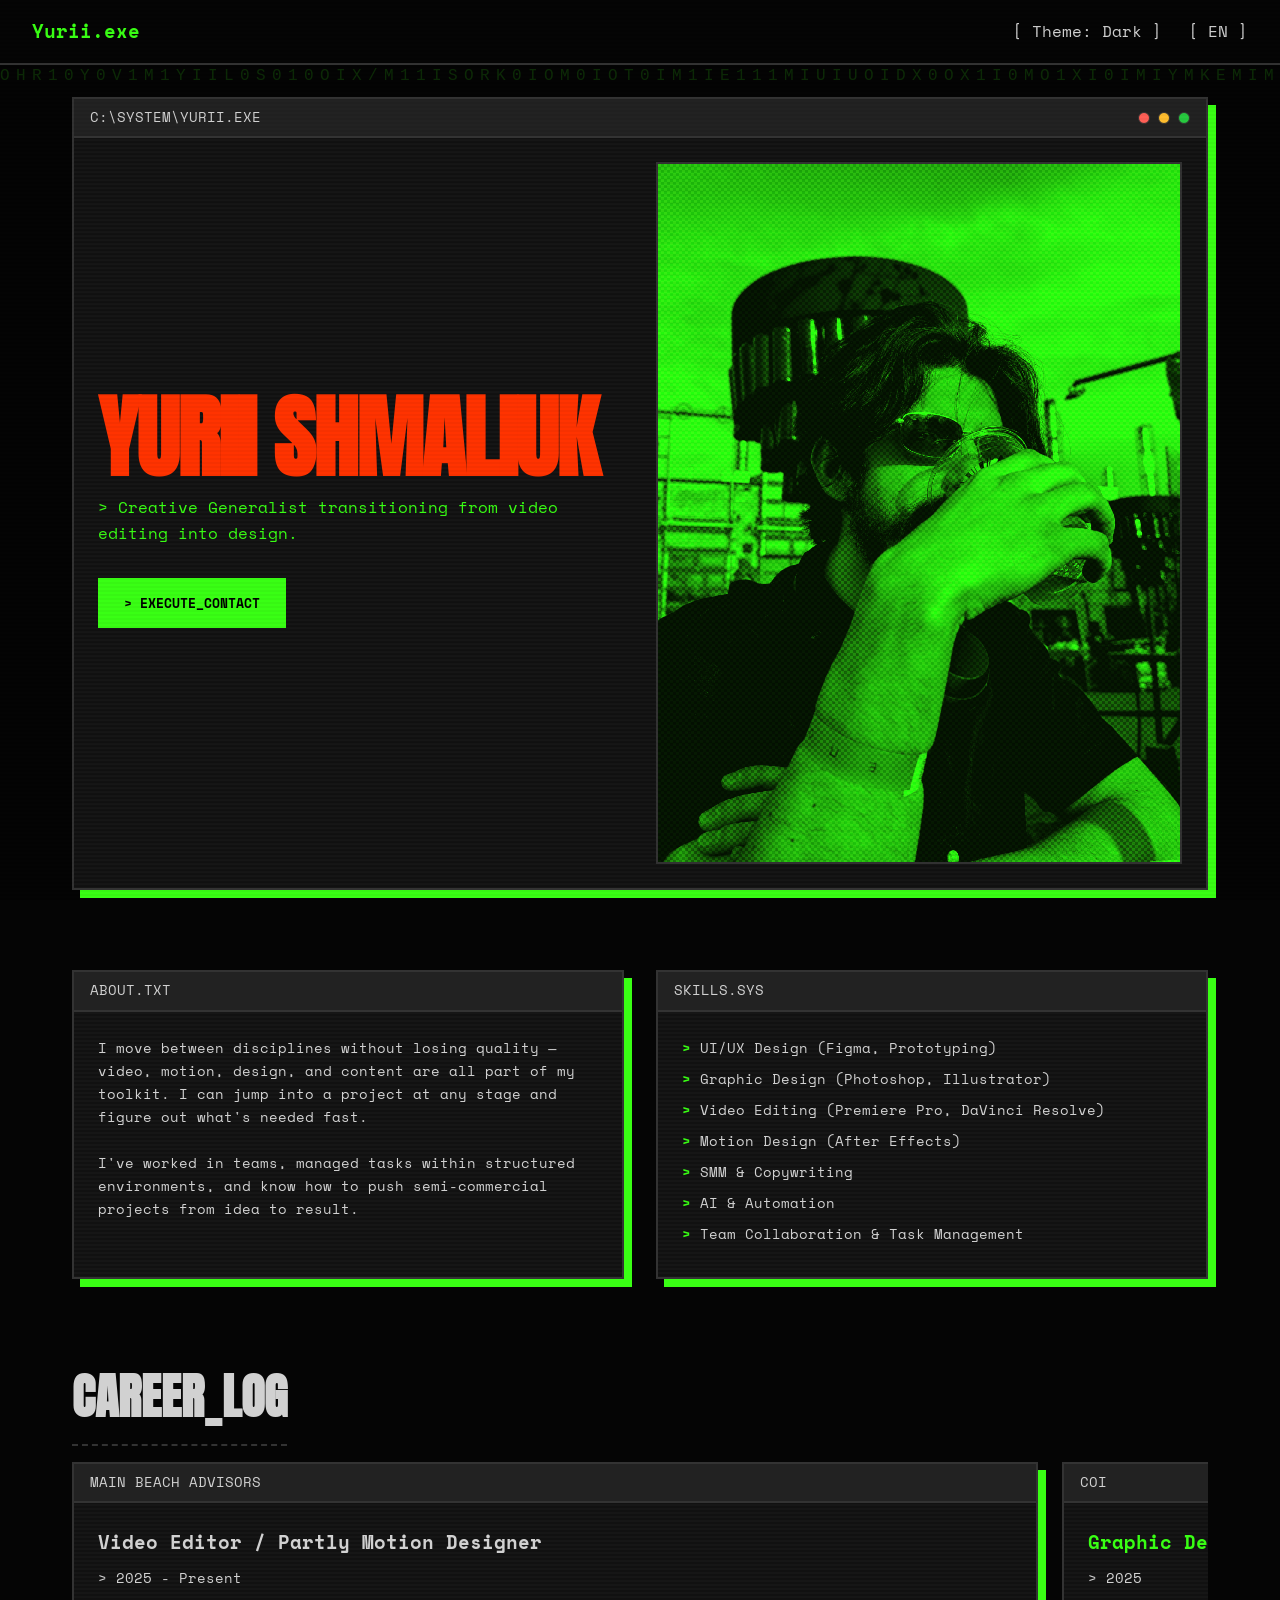
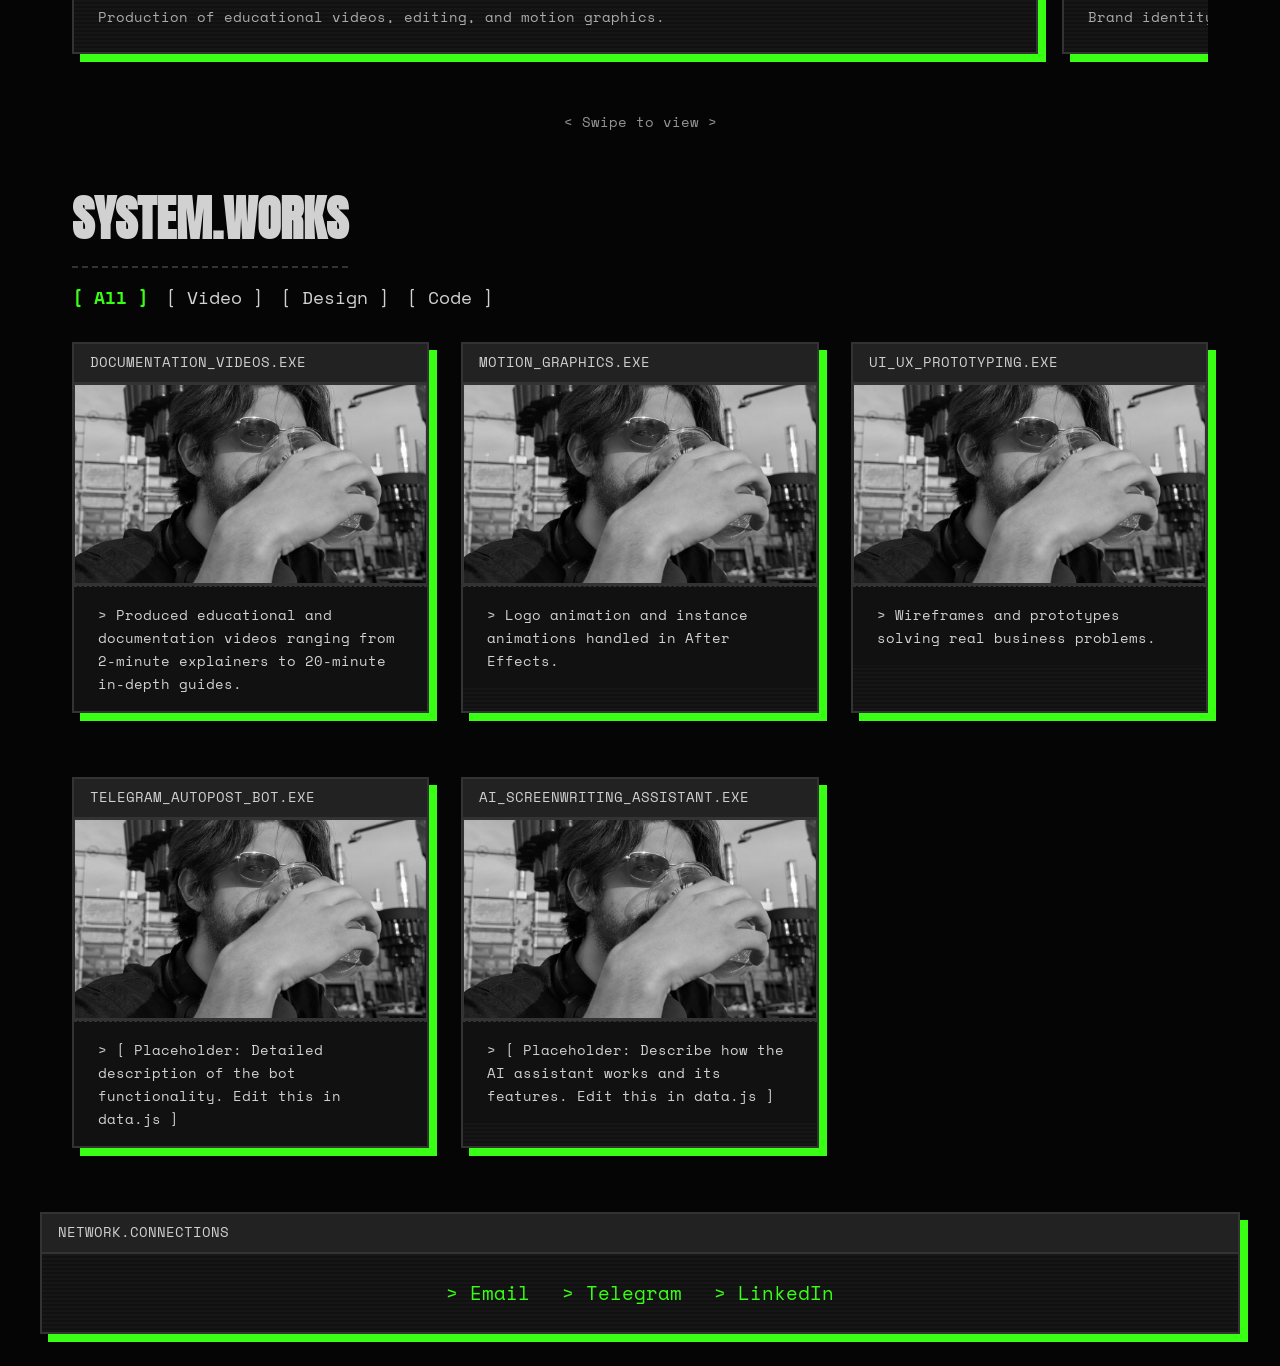
==== index.html @ f17df1fe "Automated update: fix mobile layout and matrix slider" ====
<!DOCTYPE html>
<html lang="en" data-theme="dark">
<head>
  <meta charset="UTF-8">
  <meta name="viewport" content="width=device-width, initial-scale=1.0">
  <title>Yurii Shmaliuk | Creative Generalist</title>
  <link rel="stylesheet" href="css/style.css">
  <link href="https://fonts.googleapis.com/css2?family=Space+Mono:ital,wght@0,400;0,700;1,400&family=Anton&display=swap" rel="stylesheet">
</head>
<body>
  <!-- Matrix Background & Scanlines -->
  <canvas id="matrix-bg"></canvas>
  <div class="scanlines"></div>

  <!-- Header / Navigation -->
  <header class="retro-header">
    <div class="logo">Yurii.exe</div>
    <nav>
      <button id="theme-toggle" class="terminal-btn">[ Theme: Dark ]</button>
      <button id="lang-toggle" class="terminal-btn">[ EN ]</button>
    </nav>
  </header>

  <main>
    <!-- Hero Section -->
    <section class="hero window">
      <div class="window-header">
        <span class="window-title">C:\System\Yurii.exe</span>
        <div class="window-controls">
          <span class="control close"></span>
          <span class="control min"></span>
          <span class="control max"></span>
        </div>
      </div>
      <div class="window-content hero-layout">
        <div class="hero-text-block">
          <h1 class="editorial-title" data-i18n="hero_title">Yurii<br>Shmaliuk</h1>
          <p class="terminal-text" data-i18n="hero_subtitle">> Creative Generalist transitioning from video editing into design.</p>
          <div class="hero-actions">
             <button id="btn-contact" class="btn primary" data-i18n="hero_cta">> Execute_Contact</button>
          </div>
        </div>
        <div class="hero-image-wrapper">
          <img src="assets/images/profile.jpg" alt="Yurii Shmaliuk" class="threshold-photo" onerror="this.style.display='none'">
        </div>
      </div>
    </section>

    <!-- About & Skills Grid -->
    <div class="grid-2-col">
        <section class="about-section window">
          <div class="window-header"><span class="window-title">about.txt</span></div>
          <div class="window-content">
             <p class="terminal-text small" id="about-text" data-i18n="about_text"></p>
          </div>
        </section>

        <section class="skills-section window">
          <div class="window-header"><span class="window-title">skills.sys</span></div>
          <div class="window-content">
             <ul class="skills-list" id="skills-list">
                <!-- Injected via JS -->
             </ul>
          </div>
        </section>
    </div>

    <!-- Experience Slider -->
    <section class="experience" id="experience">
      <h2 class="section-title" data-i18n="exp_title">Career_Log</h2>
      <div class="timeline-slider" id="timeline-container">
        <!-- Injected via JS -->
      </div>
      <div class="slider-hint terminal-text small" data-i18n="slider_hint">< Swipe to view ></div>
    </section>

    <!-- Portfolio / Works -->
    <section class="portfolio" id="portfolio">
      <h2 class="section-title" data-i18n="port_title">System.Works</h2>
      <div class="filters" id="portfolio-filters">
        <button class="filter-btn active" data-filter="all">[ All ]</button>
        <button class="filter-btn" data-filter="video">[ Video ]</button>
        <button class="filter-btn" data-filter="design">[ Design ]</button>
        <button class="filter-btn" data-filter="code">[ Code ]</button>
      </div>
      <div class="portfolio-grid" id="portfolio-grid">
        <!-- Injected via JS -->
      </div>
    </section>
  </main>

  <footer id="contact" class="retro-footer window">
    <div class="window-header"><span class="window-title">Network.Connections</span></div>
    <div class="window-content contact-info">
      <a href="mailto:yumediawork@gmail.com" class="social-link">> Email</a>
      <a href="https://t.me/verrgill" target="_blank" class="social-link">> Telegram</a>
      <a href="https://www.linkedin.com/in/yurii-shmaliuk-a076a5300/" target="_blank" class="social-link">> LinkedIn</a>
    </div>
  </footer>

  <!-- Contact Modal -->
  <div class="modal" id="contact-modal">
    <div class="modal-window window" style="max-width: 500px;">
      <div class="window-header">
        <span class="window-title">Contact.exe</span>
        <button class="close-modal terminal-btn" data-target="contact-modal">[ X ]</button>
      </div>
      <div class="window-content">
        <p class="terminal-text" style="margin-bottom: 1.5rem;" data-i18n="contact_msg">> Establishing connection...</p>
        <ul style="list-style: none; display: flex; flex-direction: column; gap: 1rem;">
           <li><a href="mailto:yumediawork@gmail.com" class="social-link terminal-text" style="font-size: 1.2rem;">> Email: yumediawork@gmail.com</a></li>
           <li><a href="https://t.me/verrgill" target="_blank" class="social-link terminal-text" style="font-size: 1.2rem;">> Telegram: @verrgill</a></li>
           <li><a href="https://www.linkedin.com/in/yurii-shmaliuk-a076a5300/" target="_blank" class="social-link terminal-text" style="font-size: 1.2rem;">> LinkedIn: Yurii Shmaliuk</a></li>
        </ul>
      </div>
    </div>
  </div>

  <!-- Project Modal Lightbox -->
  <div class="modal" id="project-modal">
    <div class="modal-window window">
      <div class="window-header">
        <span class="window-title" id="modal-title">Project.exe</span>
        <button class="close-modal terminal-btn" data-target="project-modal">[ X ]</button>
      </div>
      <div class="window-content" id="modal-content">
        <!-- Dynamic content (iframe/images) -->
      </div>
      <div class="window-footer" id="modal-footer">
          <!-- Populated by JS -->
      </div>
    </div>
  </div>

  <script src="js/data.js"></script>
  <script src="js/i18n.js"></script>
  <script src="js/script.js"></script>
</body>
</html>
---- css/style.css ----
/* Brutalist Retro + Editorial Theme */
:root {
  --bg-color: #050505;
  --text-color: #d1d1d1;
  --accent-color: #39FF14; /* Matrix Neon Green */
  --accent-alt: #ff3300; /* Editorial Orange/Red */
  
  --window-bg: #111111;
  --window-border: #333333;
  --window-header: #222222;
  
  --font-mono: 'Space Mono', monospace;
  --font-editorial: 'Anton', sans-serif;
  
  --transition: all 0.3s cubic-bezier(0.25, 0.8, 0.25, 1);
}

[data-theme="light"] {
  --bg-color: #f5f5f5;
  --text-color: #1a1a1a;
  --accent-color: #009900;
  --accent-alt: #e62e00;
  
  --window-bg: #e0e0e0;
  --window-border: #999999;
  --window-header: #cccccc;
}

* {
  box-sizing: border-box;
  margin: 0;
  padding: 0;
}

html, body {
  overflow-x: hidden;
  width: 100%;
}

body {
  font-family: var(--font-mono);
  background-color: var(--bg-color);
  color: var(--text-color);
  line-height: 1.6;
  transition: background-color 0.3s, color 0.3s;
}

::selection {
  background: var(--accent-color);
  color: #000;
}

/* Background Effects */
canvas#matrix-bg {
  position: fixed;
  top: 0;
  left: 0;
  width: 100vw;
  height: 100vh;
  z-index: -1;
  opacity: 0.15;
  pointer-events: none;
}
[data-theme="light"] canvas#matrix-bg {
  opacity: 0.05;
}

.scanlines {
  position: fixed;
  top: 0; left: 0; width: 100vw; height: 100vh;
  background: linear-gradient(to bottom, rgba(255,255,255,0), rgba(255,255,255,0) 50%, rgba(0,0,0,0.1) 50%, rgba(0,0,0,0.1));
  background-size: 100% 4px;
  pointer-events: none;
  z-index: 9999;
  opacity: 0.3;
}

/* Layout */
main {
  max-width: 1200px;
  margin: 0 auto;
  padding: 2rem;
  display: flex;
  flex-direction: column;
  gap: 3rem;
}

/* Windows (Retro Console UI) */
.window {
  background: var(--window-bg);
  border: 2px solid var(--window-border);
  box-shadow: 8px 8px 0px var(--accent-color);
  transition: var(--transition);
  margin-bottom: 2rem;
  position: relative;
  z-index: 1;
}

/* Subtle animated noise background for windows */
.window::before {
  content: "";
  position: absolute;
  top: 0; left: 0; right: 0; bottom: 0;
  background: repeating-linear-gradient(0deg, transparent, transparent 2px, rgba(255,255,255,0.02) 2px, rgba(255,255,255,0.02) 4px);
  background-size: 100% 8px;
  animation: windowScan 10s linear infinite;
  z-index: -1;
  pointer-events: none;
}
@keyframes windowScan {
  from { background-position: 0 0; }
  to { background-position: 0 100px; }
}
[data-theme="light"] .window::before {
  background: repeating-linear-gradient(0deg, transparent, transparent 2px, rgba(0,0,0,0.03) 2px, rgba(0,0,0,0.03) 4px);
}

.window:hover {
  transform: translate(-2px, -2px);
  box-shadow: 12px 12px 0px var(--accent-alt);
}

.window-header {
  background: var(--window-header);
  border-bottom: 2px solid var(--window-border);
  padding: 0.5rem 1rem;
  display: flex;
  justify-content: space-between;
  align-items: center;
  font-size: 0.85rem;
  text-transform: uppercase;
}

.window-controls {
  display: flex;
  gap: 0.5rem;
}

.control {
  width: 12px; height: 12px;
  border-radius: 50%;
  border: 1px solid var(--window-border);
}
.close { background: #ff5f56; }
.min { background: #ffbd2e; }
.max { background: #27c93f; }

.window-content {
  padding: 1.5rem;
}

.window-footer {
    padding: 1rem 1.5rem;
    border-top: 1px dashed var(--window-border);
    background: var(--window-bg);
}

/* Typography */
.editorial-title {
  font-family: var(--font-editorial);
  font-size: clamp(3rem, 7vw, 6rem);
  line-height: 0.9;
  text-transform: uppercase;
  color: var(--accent-alt);
  margin-bottom: 1rem;
  letter-spacing: -2px;
}

.section-title {
  font-family: var(--font-editorial);
  font-size: 3rem;
  color: var(--text-color);
  margin-bottom: 1rem;
  text-transform: uppercase;
  border-bottom: 2px dashed var(--window-border);
  display: inline-block;
  padding-bottom: 0.5rem;
}

.terminal-text {
  font-size: 1rem;
  color: var(--accent-color);
}
.terminal-text.small { font-size: 0.9rem; color: var(--text-color); }

/* Header */
.retro-header {
  padding: 1rem 2rem;
  display: flex;
  justify-content: space-between;
  align-items: center;
  border-bottom: 2px solid var(--window-border);
  background: var(--bg-color);
  position: sticky;
  top: 0;
  z-index: 100;
}

.logo {
  font-weight: bold;
  color: var(--accent-color);
  font-size: 1.2rem;
}

.terminal-btn {
  background: transparent;
  border: none;
  color: var(--text-color);
  font-family: var(--font-mono);
  cursor: pointer;
  font-size: 1rem;
  margin-left: 1rem;
  transition: color 0.2s;
}
.terminal-btn:hover { color: var(--accent-color); }

/* Hero */
.hero-layout {
  display: grid;
  grid-template-columns: 1fr 1fr;
  gap: 2rem;
  align-items: center;
}

.hero-actions { margin-top: 2rem; }

.btn.primary {
  display: inline-block;
  background: var(--accent-color);
  color: #000;
  padding: 0.8rem 1.5rem;
  text-decoration: none;
  font-weight: bold;
  text-transform: uppercase;
  border: 2px solid var(--accent-color);
  transition: all 0.3s;
  cursor: pointer;
  font-family: var(--font-mono);
}
.btn.primary:hover {
  background: transparent;
  color: var(--accent-color);
  box-shadow: 4px 4px 0px var(--accent-alt);
}

/* Threshold Effect for Photo */
.hero-image-wrapper {
  position: relative;
  overflow: hidden;
  border: 2px solid var(--window-border);
  background: var(--accent-color); /* Base for duotone */
  display: flex;
  justify-content: center;
  align-items: center;
  aspect-ratio: 3/4;
}

/* Pixel / Halftone effect overlay */
.hero-image-wrapper::after {
  content: '';
  position: absolute;
  top: 0; left: 0; right: 0; bottom: 0;
  background: 
    linear-gradient(45deg, var(--bg-color) 25%, transparent 25%, transparent 75%, var(--bg-color) 75%),
    linear-gradient(45deg, var(--bg-color) 25%, transparent 25%, transparent 75%, var(--bg-color) 75%);
  background-size: 6px 6px;
  background-position: 0 0, 3px 3px;
  opacity: 0.4;
  mix-blend-mode: overlay;
  pointer-events: none;
  transition: opacity 0.5s;
}

.threshold-photo {
  width: 100%;
  height: 100%;
  object-fit: cover;
  display: block;
  filter: grayscale(100%) contrast(150%) brightness(1.2);
  mix-blend-mode: multiply;
  opacity: 0.9;
  transition: filter 0.5s;
}

[data-theme="light"] .hero-image-wrapper { background: var(--accent-alt); }

.hero-image-wrapper:hover::after {
  opacity: 0;
}

.hero-image-wrapper:hover .threshold-photo {
  filter: grayscale(0%) contrast(100%) brightness(1);
  mix-blend-mode: normal;
}

/* Grids */
.grid-2-col {
  display: grid;
  grid-template-columns: 1fr 1fr;
  gap: 2rem;
}

.skills-list {
  list-style: none;
}
.skills-list li { margin-bottom: 0.5rem; }
.skills-list li::before {
  content: "> ";
  color: var(--accent-color);
  font-weight: bold;
}

/* Experience Slider */
.timeline-slider {
  display: flex;
  overflow-x: auto;
  scroll-snap-type: x mandatory;
  gap: 1.5rem;
  padding-bottom: 1rem;
  scrollbar-width: thin;
  scrollbar-color: var(--accent-color) var(--window-bg);
}
.timeline-slider::-webkit-scrollbar {
  height: 8px;
}
.timeline-slider::-webkit-scrollbar-track {
  background: var(--window-bg);
  border: 1px solid var(--window-border);
}
.timeline-slider::-webkit-scrollbar-thumb {
  background: var(--accent-color);
}
.slide-item {
  scroll-snap-align: center;
  min-width: 85%;
  flex-shrink: 0;
  position: relative;
}

/* Matrix Text Reveal Animation */
.matrix-char {
  display: inline-block;
  opacity: 0;
  transform: translateY(-15px);
  color: var(--accent-color);
  animation: dropIn 0.3s forwards;
}

@keyframes dropIn {
  to {
    opacity: 1;
    transform: translateY(0);
    color: var(--text-color);
  }
}

.slider-hint {
  text-align: center;
  margin-top: 0.5rem;
  opacity: 0.7;
}

/* Portfolio */
.filters {
  display: flex;
  gap: 1rem;
  margin-bottom: 2rem;
  flex-wrap: wrap;
}
.filter-btn {
  background: transparent;
  border: none;
  color: var(--text-color);
  font-family: var(--font-mono);
  cursor: pointer;
  font-size: 1.1rem;
  transition: color 0.3s;
}
.filter-btn:hover { color: var(--accent-alt); }
.filter-btn.active { color: var(--accent-color); font-weight: bold; }

.portfolio-grid {
  display: grid;
  grid-template-columns: repeat(auto-fill, minmax(300px, 1fr));
  gap: 2rem;
}

.project-card {
  cursor: pointer;
}
.project-card .window-content {
  display: flex;
  flex-direction: column;
  gap: 0.5rem;
}
.project-thumb {
  width: 100%;
  height: 200px;
  object-fit: cover;
  border: 1px solid var(--window-border);
  filter: grayscale(100%);
  transition: var(--transition);
}
.project-card:hover .project-thumb { filter: grayscale(0%); }

/* Footer */
.retro-footer {
  margin: 0 auto 2rem auto;
  max-width: 1200px;
  width: calc(100% - 4rem);
}
.contact-info {
  display: flex;
  gap: 2rem;
  justify-content: center;
  flex-wrap: wrap;
}
.social-link {
  color: var(--accent-color);
  text-decoration: none;
  font-size: 1.2rem;
  transition: color 0.3s;
}
.social-link:hover { text-decoration: underline; color: var(--accent-alt); }

/* Modal */
.modal {
  position: fixed;
  top: 0; left: 0; width: 100vw; height: 100vh;
  background: rgba(0,0,0,0.85);
  backdrop-filter: blur(5px);
  display: flex;
  justify-content: center;
  align-items: center;
  z-index: 1000;
  opacity: 0;
  pointer-events: none;
  transition: opacity 0.3s;
}
.modal.active {
  opacity: 1;
  pointer-events: auto;
}
.modal-window {
  width: 90%;
  max-width: 900px;
  max-height: 90vh;
  overflow-y: auto;
  margin: 0;
}
.iframe-container {
  position: relative;
  width: 100%;
  padding-bottom: 56.25%;
}
.iframe-container iframe {
  position: absolute;
  top: 0; left: 0; width: 100%; height: 100%;
  border: none;
}

/* Modal Info Layout */
.modal-info-grid {
    display: grid;
    grid-template-columns: 1fr;
    gap: 0.5rem;
}
.modal-info-label {
    color: var(--accent-color);
    font-weight: bold;
}

/* Responsive */
@media (max-width: 768px) {
  main {
    padding: 1rem;
    gap: 1.5rem;
  }
  .hero-layout, .grid-2-col {
    grid-template-columns: 1fr;
    gap: 1rem;
  }
  .editorial-title { 
    font-size: clamp(2.5rem, 11vw, 4rem); 
    letter-spacing: -1px;
    word-break: break-word;
    overflow-wrap: anywhere;
  }
  .section-title { 
    font-size: 2rem; 
    word-break: break-word;
  }
  .retro-header { 
    padding: 1rem; 
    flex-wrap: wrap;
    gap: 1rem;
  }
  .terminal-btn {
    margin-left: 0.5rem;
  }
  .window-content {
    padding: 1rem;
  }
  .hero-actions {
    margin-top: 1rem;
  }
  .window {
    margin-bottom: 1rem;
  }
}
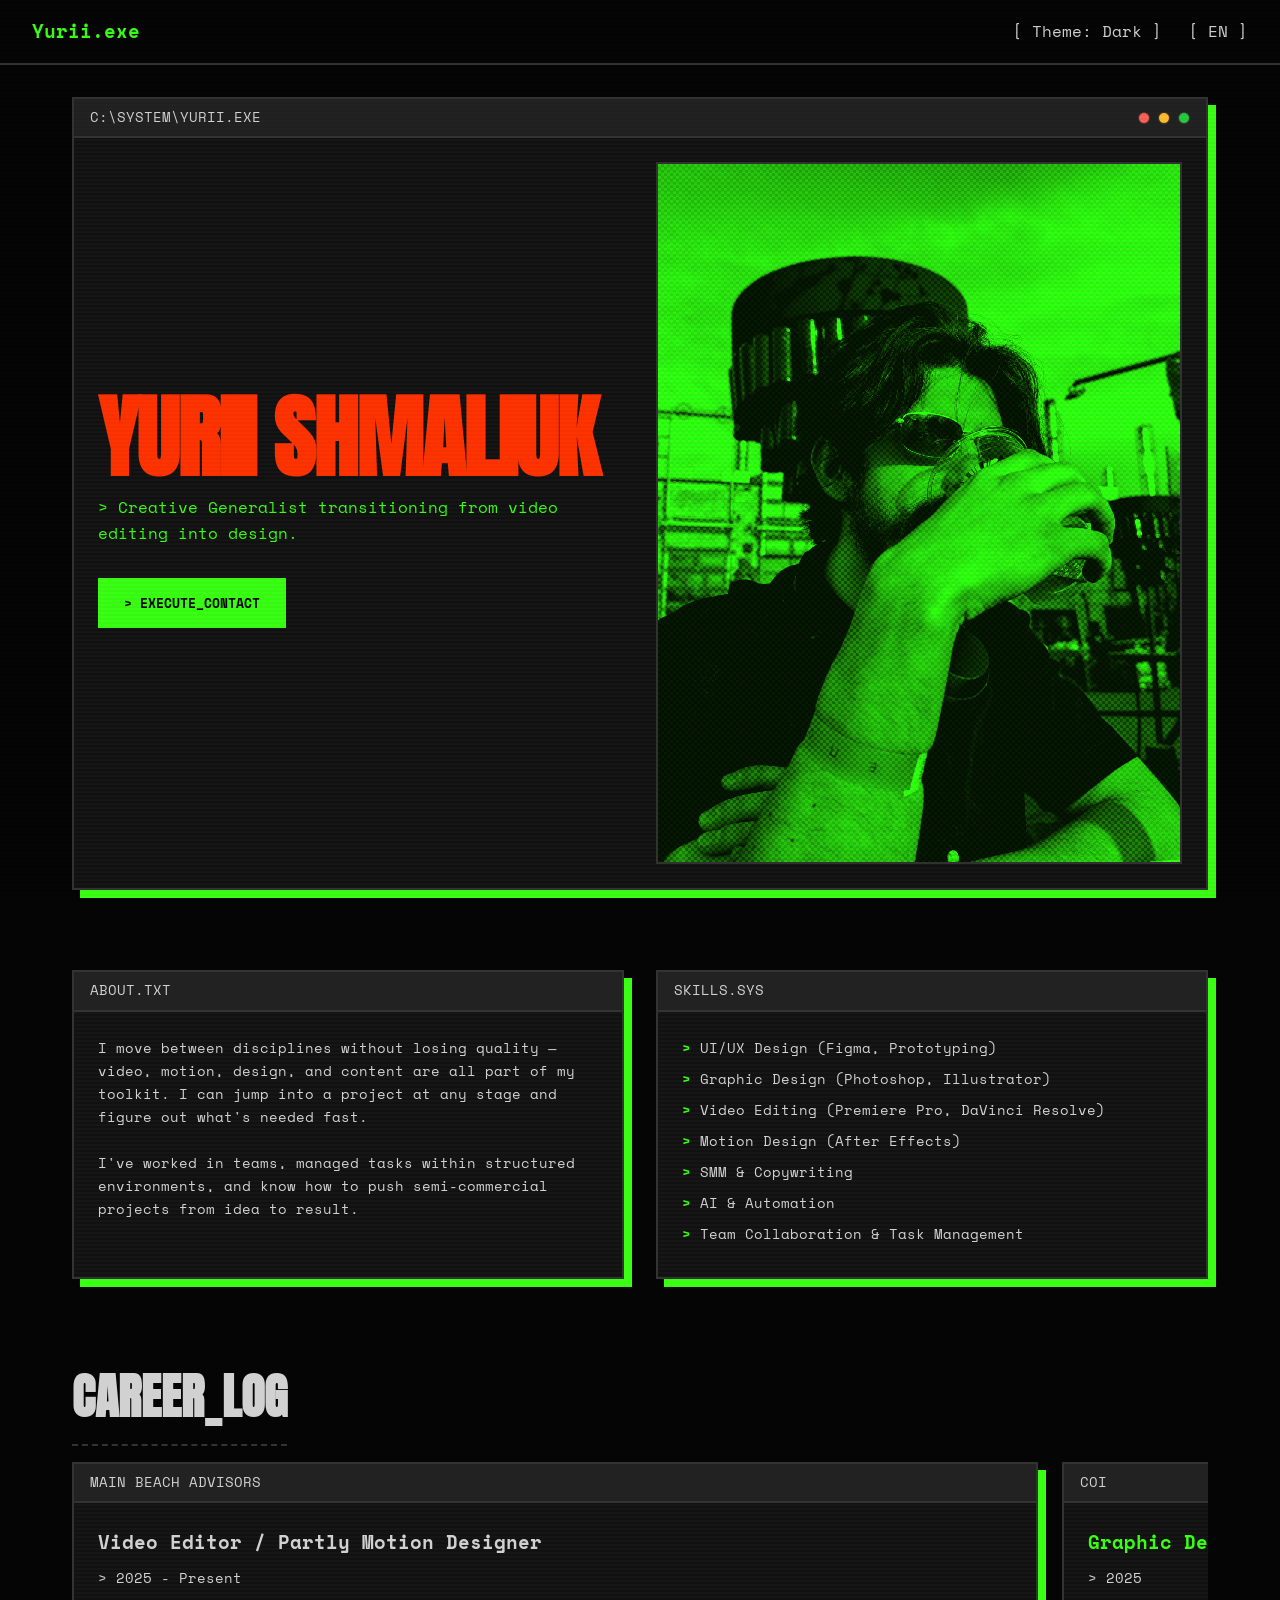
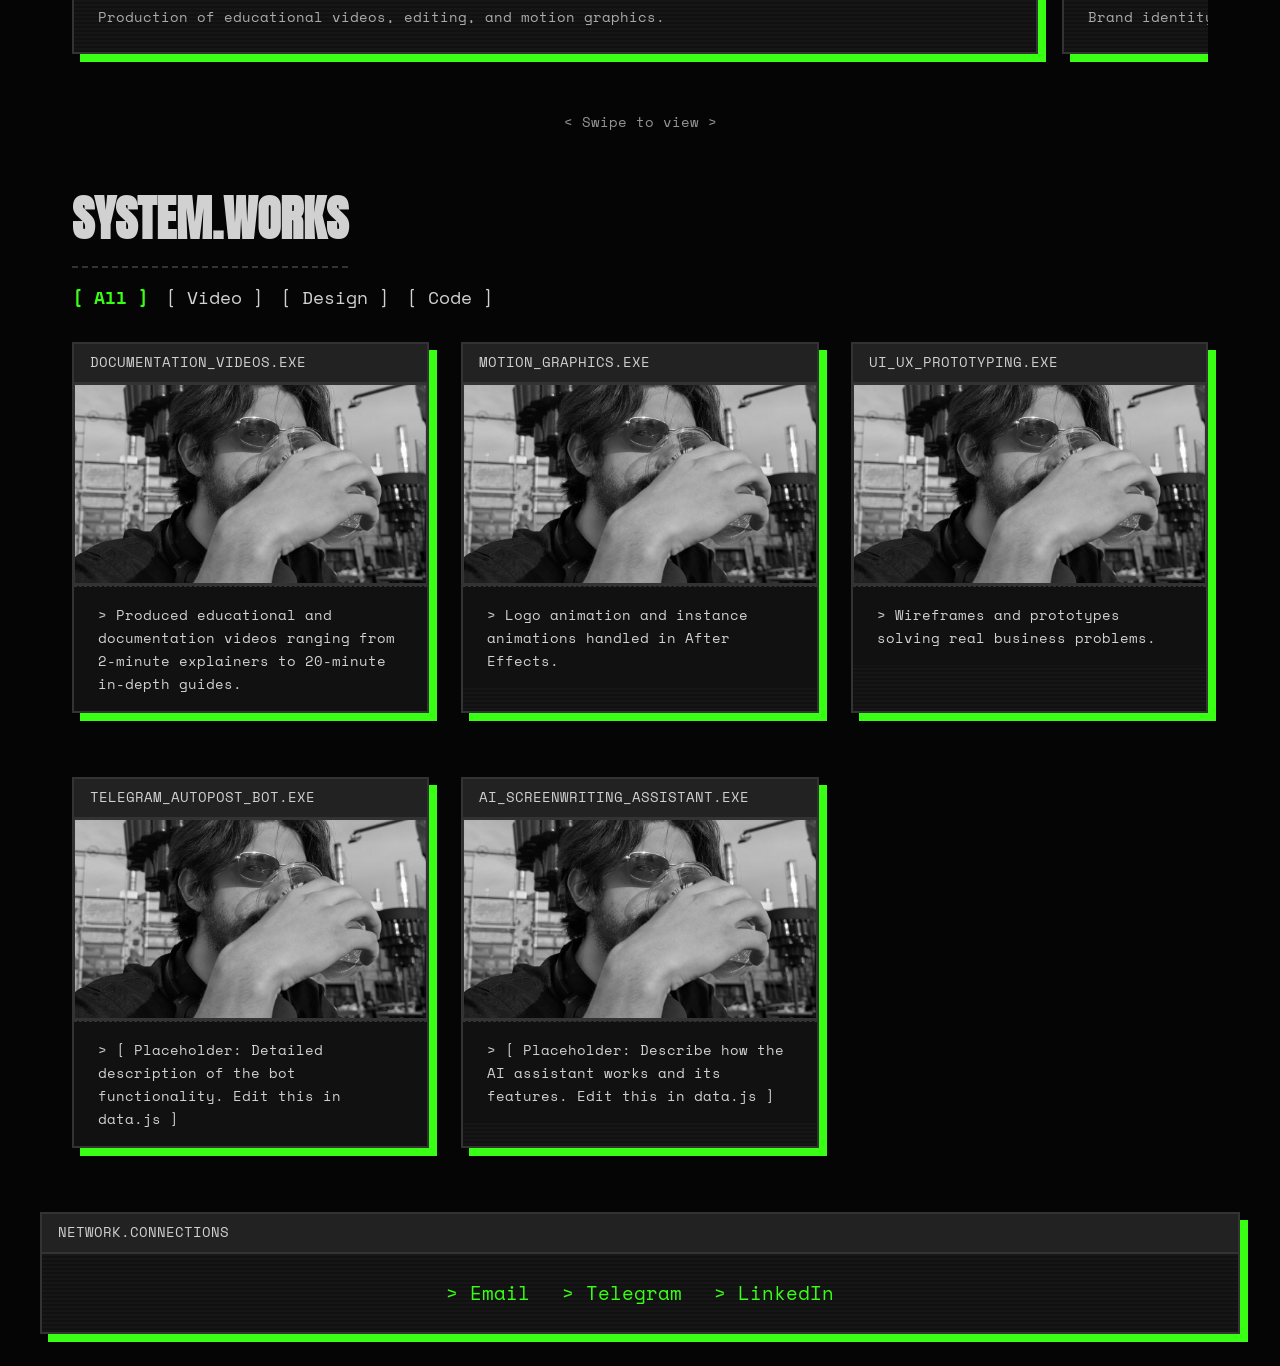
==== commit 6ef33d1d: "Automated update: Add favicon" ====
--- a/index.html
+++ b/index.html
@@ -5,6 +5,7 @@
   <meta name="viewport" content="width=device-width, initial-scale=1.0">
   <title>Yurii Shmaliuk | Creative Generalist</title>
   <link rel="stylesheet" href="css/style.css">
+  <link rel="icon" href="favicon.svg" type="image/svg+xml">
   <link href="https://fonts.googleapis.com/css2?family=Space+Mono:ital,wght@0,400;0,700;1,400&family=Anton&display=swap" rel="stylesheet">
 </head>
 <body>
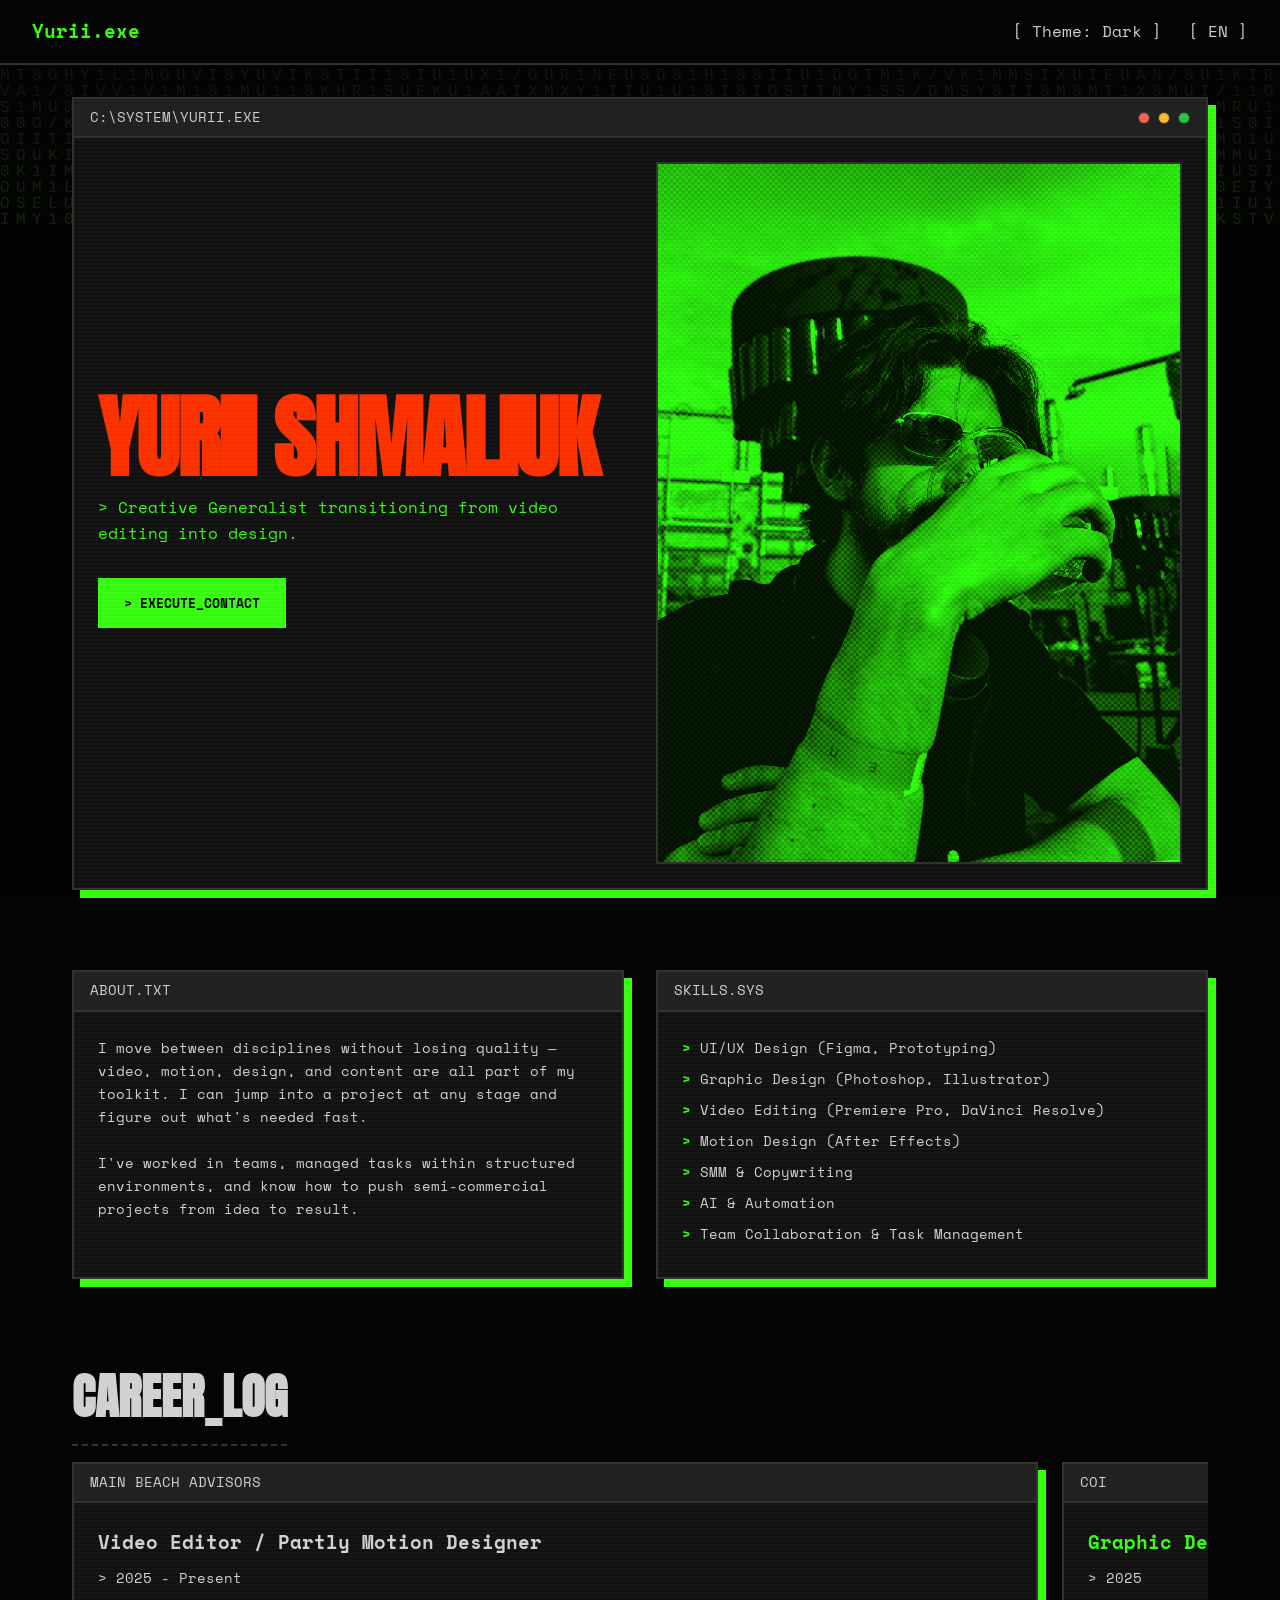
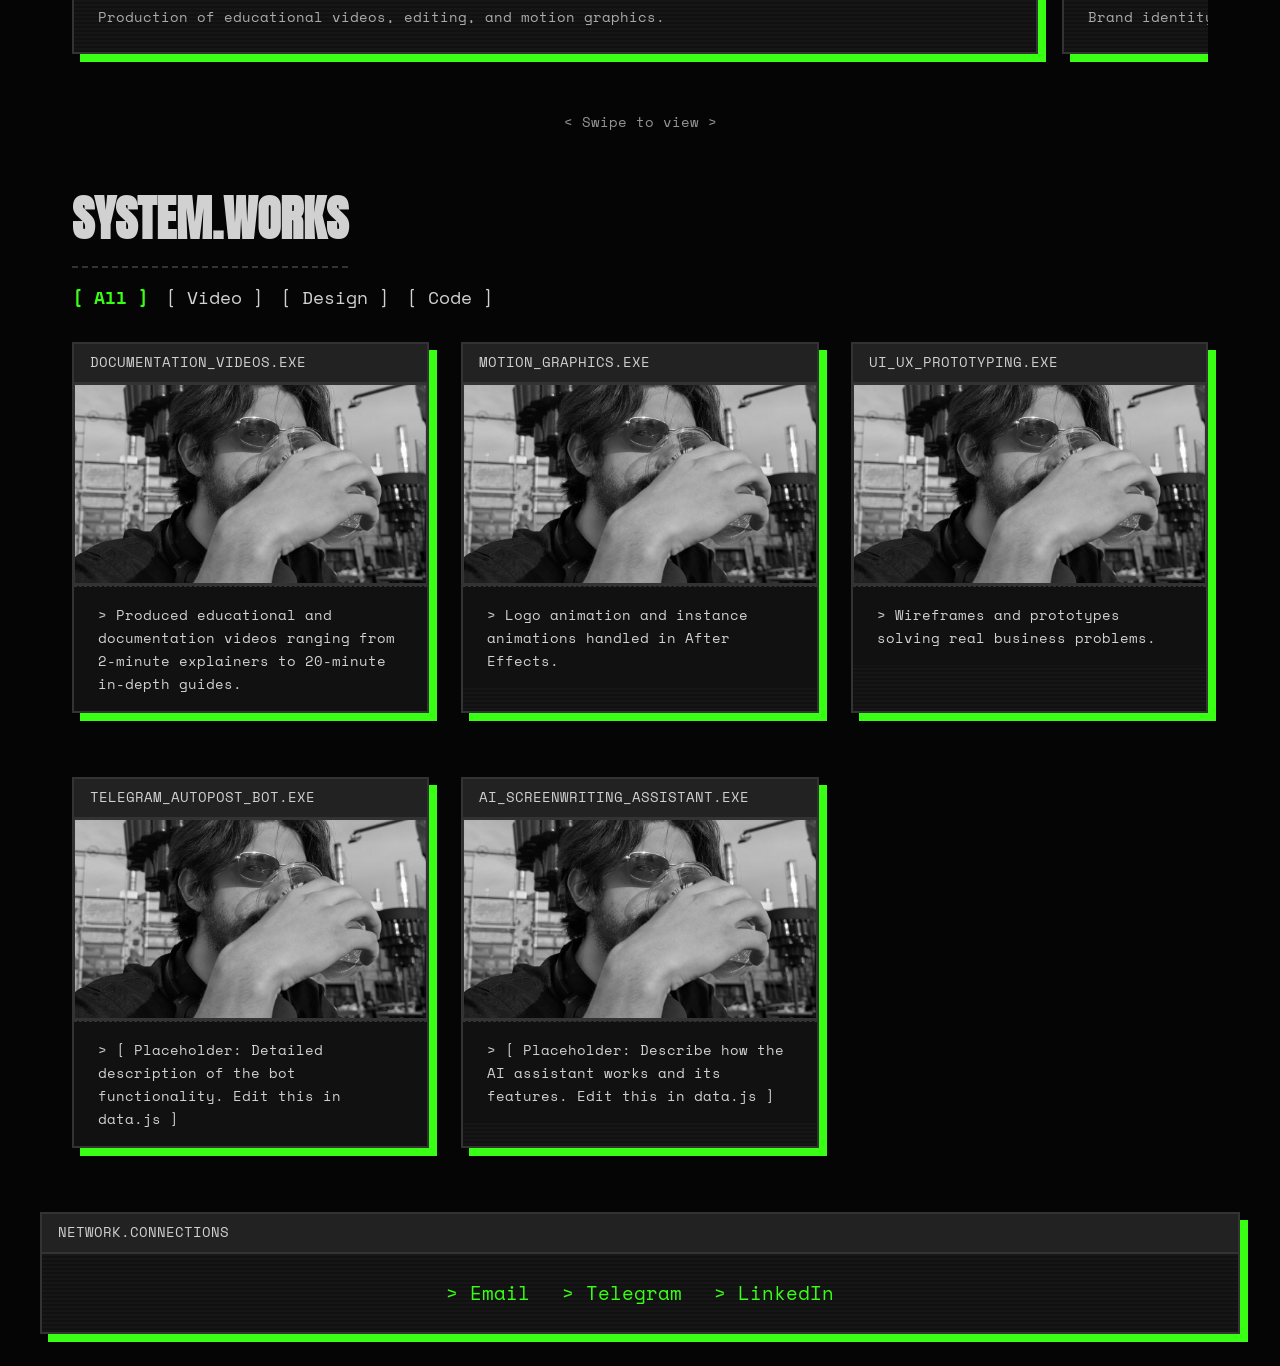
==== commit f3f7d30f: "Automated update: Fix Vimeo links and enhance favicon tags" ====
--- a/index.html
+++ b/index.html
@@ -6,6 +6,8 @@
   <title>Yurii Shmaliuk | Creative Generalist</title>
   <link rel="stylesheet" href="css/style.css">
   <link rel="icon" href="favicon.svg" type="image/svg+xml">
+  <link rel="shortcut icon" href="favicon.svg">
+  <link rel="apple-touch-icon" href="favicon.svg">
   <link href="https://fonts.googleapis.com/css2?family=Space+Mono:ital,wght@0,400;0,700;1,400&family=Anton&display=swap" rel="stylesheet">
 </head>
 <body>
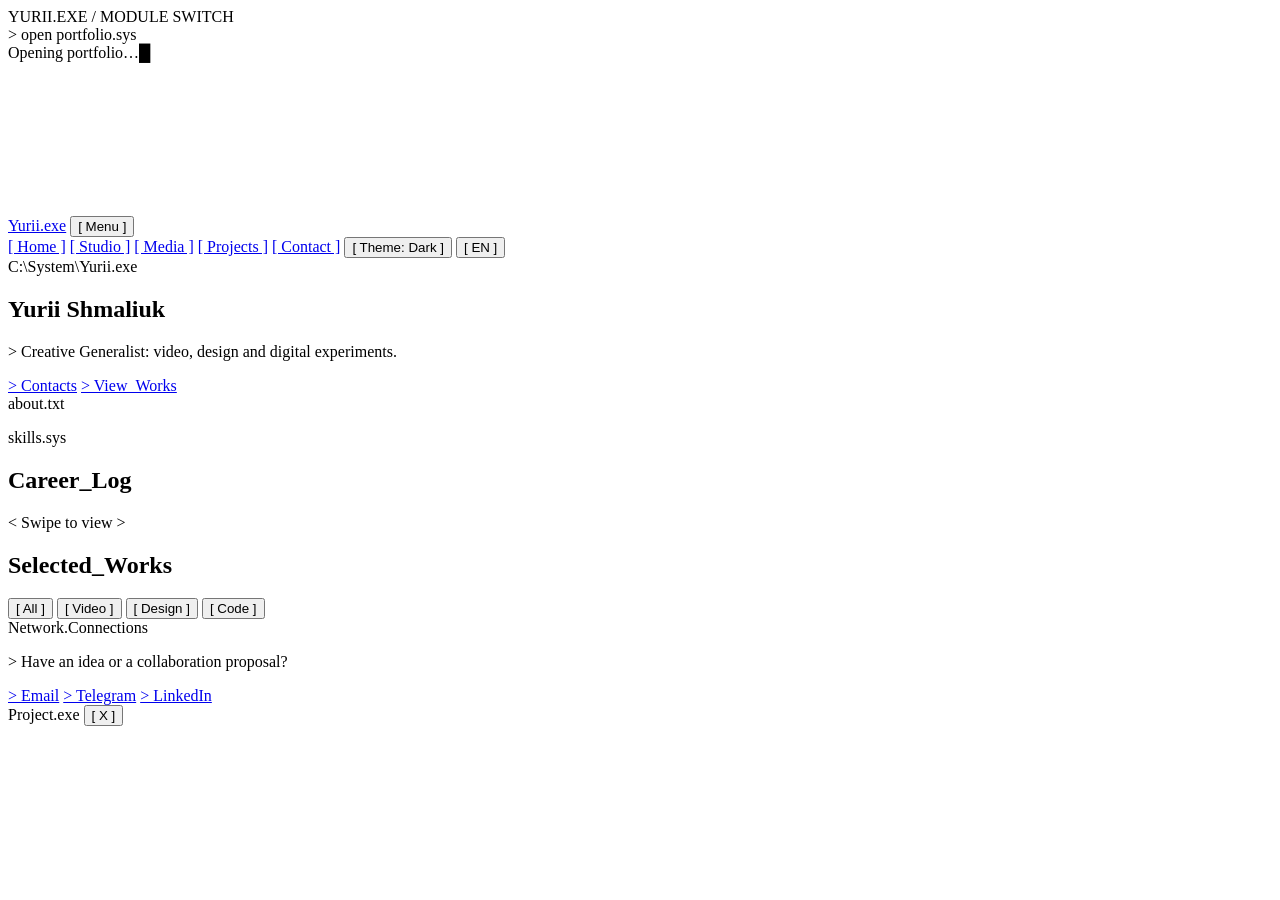
==== commit e7c097ed: "Add files via upload" ====
--- a/index.html
+++ b/index.html
@@ -3,24 +3,82 @@
 <head>
   <meta charset="UTF-8">
   <meta name="viewport" content="width=device-width, initial-scale=1.0">
+  <script>
+    // Module Switch early bootstrap: theme/lang before first paint + one-shot entry splash
+    try {
+      var html = document.documentElement;
+      var q = new URLSearchParams(window.location.search);
+      var theme = q.get('theme');
+      if (theme !== 'dark' && theme !== 'light') { try { theme = window.localStorage.getItem('site_theme'); } catch (e1) {} }
+      if (theme !== 'dark' && theme !== 'light') theme = 'dark';
+      var lang = q.get('lang');
+      if (lang !== 'uk' && lang !== 'en') { try { lang = window.localStorage.getItem('site_lang'); } catch (e2) {} }
+      if (lang !== 'uk' && lang !== 'en') lang = 'en';
+      html.setAttribute('data-theme', theme);
+      html.setAttribute('lang', lang);
+      var reduced = false;
+      try { reduced = window.matchMedia('(prefers-reduced-motion: reduce)').matches; } catch (e3) {}
+      var marker = null;
+      try { marker = JSON.parse(window.sessionStorage.getItem('yurii_nav') || 'null'); } catch (e4) {}
+      function _yuriiCanon(s) { return s && s.length > 1 ? s.slice(1).split('&').sort().join('&') : ''; }
+      if (marker && !reduced && marker.p === window.location.pathname
+          && marker.q === _yuriiCanon(window.location.search) && (Date.now() - (marker.ts || 0)) < 8000) {
+        try { window.sessionStorage.removeItem('yurii_nav'); } catch (e5) {}
+        html.setAttribute('data-switch-in', '');
+        window.__yuriiSplash = { since: Date.now() };
+        // independent emergency un-cover: works even if transitions.js never loads/runs
+        window.setTimeout(function () {
+          document.documentElement.removeAttribute('data-switch-in');
+          document.documentElement.removeAttribute('data-switch-lock');
+        }, 1200);
+      }
+    } catch (bootErr) { /* transitions stay off: plain navigation keeps working */ }
+  </script>
   <title>Yurii Shmaliuk | Creative Generalist</title>
   <link rel="stylesheet" href="css/style.css">
+  <link rel="stylesheet" href="css/transitions.css">
   <link rel="icon" href="favicon.svg" type="image/svg+xml">
   <link rel="shortcut icon" href="favicon.svg">
   <link rel="apple-touch-icon" href="favicon.svg">
   <link href="https://fonts.googleapis.com/css2?family=Space+Mono:ital,wght@0,400;0,700;1,400&family=Anton&display=swap" rel="stylesheet">
 </head>
 <body>
+  <!-- Module Switch transition overlay (shown by js/transitions.js) -->
+  <div class="module-switch" id="module-switch">
+    <div class="module-console window">
+      <div class="window-header" aria-hidden="true">
+        <span class="window-title">YURII.EXE / MODULE SWITCH</span>
+        <div class="window-controls">
+          <span class="control close"></span>
+          <span class="control min"></span>
+          <span class="control max"></span>
+        </div>
+      </div>
+      <div class="window-content">
+        <span class="module-command terminal-text" id="module-command" aria-hidden="true">&gt; open portfolio.sys</span>
+        <div class="module-segments" aria-hidden="true"><i></i><i></i><i></i><i></i><i></i><i></i><i></i><i></i></div>
+        <span class="module-status terminal-text" role="status"><span id="module-status-text" data-uk-status="Переходимо до портфоліо…">Opening portfolio…</span><span class="module-cursor" aria-hidden="true">█</span></span>
+      </div>
+    </div>
+  </div>
+  <script>(function(){if(document.documentElement.getAttribute('lang')==='uk'){var s=document.getElementById('module-status-text');if(s&&s.getAttribute('data-uk-status'))s.textContent=s.getAttribute('data-uk-status');}})();</script>
+
   <!-- Matrix Background & Scanlines -->
   <canvas id="matrix-bg"></canvas>
   <div class="scanlines"></div>
 
   <!-- Header / Navigation -->
   <header class="retro-header">
-    <div class="logo">Yurii.exe</div>
-    <nav>
-      <button id="theme-toggle" class="terminal-btn">[ Theme: Dark ]</button>
-      <button id="lang-toggle" class="terminal-btn">[ EN ]</button>
+    <a href="index.html" class="logo">Yurii.exe</a>
+    <button type="button" id="nav-toggle" class="nav-toggle terminal-btn" aria-expanded="false" aria-controls="site-nav" data-i18n="nav_menu">[ Menu ]</button>
+    <nav class="retro-nav" id="site-nav" aria-label="Main navigation" data-i18n-aria="nav_aria">
+      <a href="index.html" class="nav-link" aria-current="page" data-i18n="nav_home">[ Home ]</a>
+      <a href="studio.html" class="nav-link" data-i18n="nav_studio">[ Studio ]</a>
+      <a href="media.html" class="nav-link" data-i18n="nav_media">[ Media ]</a>
+      <a href="projects.html" class="nav-link" data-i18n="nav_projects">[ Projects ]</a>
+      <a href="contact.html" class="nav-link" data-i18n="nav_contact">[ Contact ]</a>
+      <button id="theme-toggle" class="terminal-btn" type="button">[ Theme: Dark ]</button>
+      <button id="lang-toggle" class="terminal-btn" type="button">[ EN ]</button>
     </nav>
   </header>
 
@@ -37,10 +95,11 @@
       </div>
       <div class="window-content hero-layout">
         <div class="hero-text-block">
-          <h1 class="editorial-title" data-i18n="hero_title">Yurii<br>Shmaliuk</h1>
-          <p class="terminal-text" data-i18n="hero_subtitle">> Creative Generalist transitioning from video editing into design.</p>
+          <h1 class="editorial-title" data-i18n="hero_title">Yurii Shmaliuk</h1>
+          <p class="terminal-text" data-i18n="hero_subtitle">> Creative Generalist: video, design and digital experiments.</p>
           <div class="hero-actions">
-             <button id="btn-contact" class="btn primary" data-i18n="hero_cta">> Execute_Contact</button>
+             <a href="contact.html" class="btn primary" data-i18n="hero_cta">> Contacts</a>
+             <a href="#portfolio" class="btn secondary" data-i18n="hero_secondary">> View_Works</a>
           </div>
         </div>
         <div class="hero-image-wrapper">
@@ -54,7 +113,7 @@
         <section class="about-section window">
           <div class="window-header"><span class="window-title">about.txt</span></div>
           <div class="window-content">
-             <p class="terminal-text small" id="about-text" data-i18n="about_text"></p>
+             <p class="terminal-text small" data-i18n="about_text"></p>
           </div>
         </section>
 
@@ -79,12 +138,12 @@
 
     <!-- Portfolio / Works -->
     <section class="portfolio" id="portfolio">
-      <h2 class="section-title" data-i18n="port_title">System.Works</h2>
+      <h2 class="section-title" data-i18n="works_title">Selected_Works</h2>
       <div class="filters" id="portfolio-filters">
-        <button class="filter-btn active" data-filter="all">[ All ]</button>
-        <button class="filter-btn" data-filter="video">[ Video ]</button>
-        <button class="filter-btn" data-filter="design">[ Design ]</button>
-        <button class="filter-btn" data-filter="code">[ Code ]</button>
+        <button class="filter-btn active" data-filter="all" data-i18n="filter_all">[ All ]</button>
+        <button class="filter-btn" data-filter="video" data-i18n="filter_video">[ Video ]</button>
+        <button class="filter-btn" data-filter="design" data-i18n="filter_design">[ Design ]</button>
+        <button class="filter-btn" data-filter="code" data-i18n="filter_code">[ Code ]</button>
       </div>
       <div class="portfolio-grid" id="portfolio-grid">
         <!-- Injected via JS -->
@@ -92,39 +151,26 @@
     </section>
   </main>
 
-  <footer id="contact" class="retro-footer window">
+  <!-- Compact contact footer -->
+  <footer class="retro-footer window">
     <div class="window-header"><span class="window-title">Network.Connections</span></div>
-    <div class="window-content contact-info">
-      <a href="mailto:yumediawork@gmail.com" class="social-link">> Email</a>
-      <a href="https://t.me/verrgill" target="_blank" class="social-link">> Telegram</a>
-      <a href="https://www.linkedin.com/in/yurii-shmaliuk-a076a5300/" target="_blank" class="social-link">> LinkedIn</a>
+    <div class="window-content">
+      <p class="terminal-text contact-intro" data-i18n="footer_note">> Have an idea or a collaboration proposal?</p>
+      <a href="contact.html" class="social-link" data-i18n="footer_to_contact"></a>
+      <div class="contact-info">
+        <a href="mailto:yumediawork@gmail.com" class="social-link" data-i18n="contacts_link_email">> Email</a>
+        <a href="https://t.me/verrgill" target="_blank" rel="noopener noreferrer" class="social-link" data-i18n="contacts_link_telegram">> Telegram</a>
+        <a href="https://www.linkedin.com/in/yurii-shmaliuk-a076a5300/" target="_blank" rel="noopener noreferrer" class="social-link" data-i18n="contacts_link_linkedin">> LinkedIn</a>
+      </div>
     </div>
   </footer>
 
-  <!-- Contact Modal -->
-  <div class="modal" id="contact-modal">
-    <div class="modal-window window" style="max-width: 500px;">
-      <div class="window-header">
-        <span class="window-title">Contact.exe</span>
-        <button class="close-modal terminal-btn" data-target="contact-modal">[ X ]</button>
-      </div>
-      <div class="window-content">
-        <p class="terminal-text" style="margin-bottom: 1.5rem;" data-i18n="contact_msg">> Establishing connection...</p>
-        <ul style="list-style: none; display: flex; flex-direction: column; gap: 1rem;">
-           <li><a href="mailto:yumediawork@gmail.com" class="social-link terminal-text" style="font-size: 1.2rem;">> Email: yumediawork@gmail.com</a></li>
-           <li><a href="https://t.me/verrgill" target="_blank" class="social-link terminal-text" style="font-size: 1.2rem;">> Telegram: @verrgill</a></li>
-           <li><a href="https://www.linkedin.com/in/yurii-shmaliuk-a076a5300/" target="_blank" class="social-link terminal-text" style="font-size: 1.2rem;">> LinkedIn: Yurii Shmaliuk</a></li>
-        </ul>
-      </div>
-    </div>
-  </div>
-
   <!-- Project Modal Lightbox -->
-  <div class="modal" id="project-modal">
+  <div class="modal" id="project-modal" role="dialog" aria-modal="true" aria-labelledby="modal-title" aria-hidden="true" inert>
     <div class="modal-window window">
       <div class="window-header">
         <span class="window-title" id="modal-title">Project.exe</span>
-        <button class="close-modal terminal-btn" data-target="project-modal">[ X ]</button>
+        <button type="button" class="close-modal terminal-btn" data-target="project-modal">[ X ]</button>
       </div>
       <div class="window-content" id="modal-content">
         <!-- Dynamic content (iframe/images) -->
@@ -136,7 +182,8 @@
   </div>
 
   <script src="js/data.js"></script>
-  <script src="js/i18n.js"></script>
-  <script src="js/script.js"></script>
+<script src="js/i18n.js"></script>
+<script src="js/transitions.js"></script>
+<script src="js/script.js"></script>
 </body>
 </html>
